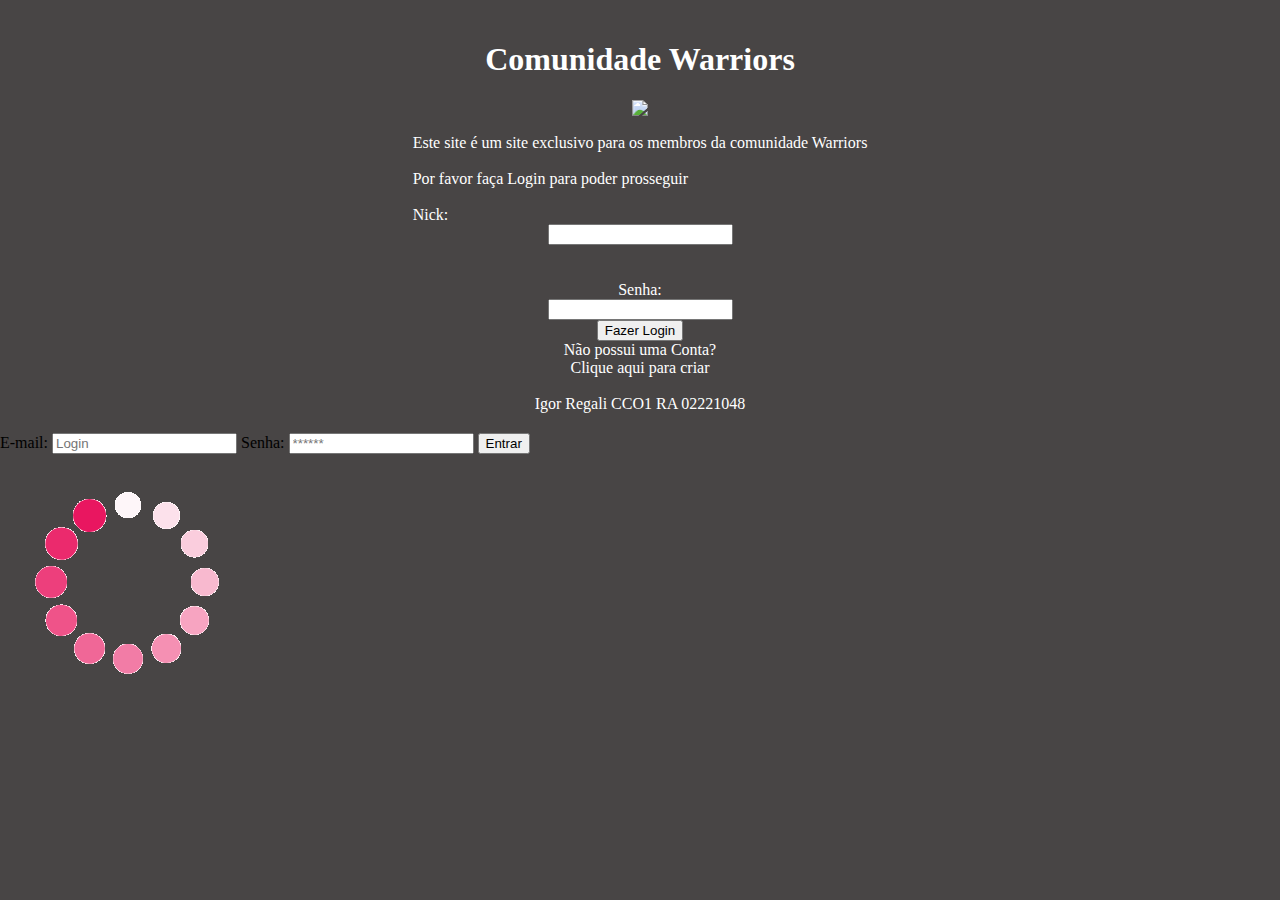
==== projeto_individual_IgorRegali/site/public/index.html @ 0e37b5e4 "Versão Nova" ====
<!DOCTYPE html>
<html lang="en">
<head>
    <meta charset="UTF-8">
    <meta http-equiv="X-UA-Compatible" content="IE=edge">
    <meta name="viewport" content="width=device-width, initial-scale=1.0">
    <title>Um momento amigo...</title>
    <script src="./js/funcoes.js"></script> 
    <link rel="stylesheet" href="css/intro.css">
</head>
<body>
    <div id="capa">
        <h1>Comunidade Warriors</h1>
        <img src="https://c.tenor.com/lKbQy9oa030AAAAC/mgrv-raiden-punching-armstrong.gif"> <br>
        Este site é um site exclusivo para os membros da comunidade Warriors <br><br>
        Por favor faça Login para poder prosseguir <br><br>
        Nick: 
        <input id="nome"> <br><br>
        Senha:
        <input id="senha">
        <button onclick="prosseguir()">Fazer Login</button>
        Não possui uma Conta? <a href="cadastro.html">Clique aqui para criar</a> <br>
        Igor Regali CCO1 RA 02221048
    </div>
    <div class="formulario">


        <span class="tipo_campo">E-mail:</span>
        <input id="email_input" type="text" placeholder="Login">

        <span class="tipo_campo">Senha:</span>
        <input id="senha_input" type="password" placeholder="******">

        <button class="btn" onclick="entrar()">Entrar</button>


    </div>

    <div id="div_aguardar" class="loading-div">
        <img src="./assets/circle-loading.gif" id="loading-gif">
    </div>

    <div id="div_erros_login">

    </div>
</div>
</div>
</div>
</body>
</html>
<script>
    function entrar() {
        aguardar();

        var emailVar = email_input.value;
        var senhaVar = senha_input.value;

        if (emailVar == "" || senhaVar == "") {
            cardErro.style.display = "block"
            mensagem_erro.innerHTML = "(Mensagem de erro para todos os campos em branco)";
            finalizarAguardar();
            return false;
        }
        else {
            setInterval(sumirMensagem, 5000)
        }

        console.log("FORM LOGIN: ", emailVar);
        console.log("FORM SENHA: ", senhaVar);

        fetch("/usuarios/autenticar", {
            method: "POST",
            headers: {
                "Content-Type": "application/json"
            },
            body: JSON.stringify({
                emailServer: emailVar,
                senhaServer: senhaVar
            })
        }).then(function (resposta) {
            console.log("ESTOU NO THEN DO entrar()!")

            if (resposta.ok) {
                console.log(resposta);

                resposta.json().then(json => {
                    console.log(json);
                    console.log(JSON.stringify(json));

                    sessionStorage.EMAIL_USUARIO = json.email;
                    sessionStorage.NOME_USUARIO = json.nome;
                    sessionStorage.ID_USUARIO = json.id;

                    setTimeout(function () {
                        window.location = "comunidade/menu.html";
                    }, 1000); // apenas para exibir o loading

                });

            } else {

                console.log("Houve um erro ao tentar realizar o login!");

                resposta.text().then(texto => {
                    console.error(texto);
                    finalizarAguardar(texto);
                });
            }

        }).catch(function (erro) {
            console.log(erro);
        })

        return false;
    }

    function sumirMensagem() {
        cardErro.style.display = "none"
    }

</script>
---- projeto_individual_IgorRegali/site/public/css/intro.css ----
#capa {
            color: white;
            align-items: center;
            display: flex;
            flex-direction: column;
            margin-top: 20px;
            margin-bottom: 20px;
            list-style: none;
            
        }

        a {
            text-decoration: none;
            color: white;
        }

        body {
            background-color:#484545;
            margin: 0;
            padding: 0;

        }

        .header {
            border-bottom: 5px solid #000000;
            background-color: #191818;
            width: 100vw;
            position: fixed;
        }

        .container {
            width: 80%;
            margin: auto;
            display: flex;
          }
          
          
          .header .container {
              display: flex;
            justify-content: space-between;
          }
          .header a {
            text-decoration: none;
            color: purple;
            padding: 10px 10px;
          }
          .header a:Hover {
            border-bottom: 2px solid #ffffff;
            color: rgb(255, 255, 255);
          }

          .header b {
            text-decoration: none;
            color: #5c00a7;
          }


          .logo{
              width: 0%;
          }
          .navbar {
            width: 100%;
            display: flex;
            align-items: center;
            justify-content: space-between;
            list-style: none;
          }





          .banner {
            height: fit-content;
            padding: 40px 0;
            color: rgb(10, 97, 2);
            background-image: url(https://i.ytimg.com/vi/o64n32RPI7s/maxresdefault.jpg);
            background-size: cover;
          }
          
          .banner .container {
            height: 800px;
            justify-content: center;
            align-items: center;
          }
          
          .banner p {
            width: 50%;
            font-size: 36px;
          }

          .noticias{
            padding: 100px;
            background-color: #5c00a7;
            height: 350px;
            justify-content: center;
            display: flex;
          }

          #idn{
            border-radius: 10px;
            width:1200px; 
            height: 400px;
          }

          .mais_noticiais{
            padding: 100px;
            background-color: #ffffff;
            height: 800px;
            justify-content: center;
            display: flex;
          }
          .titulo{
            height:250px;
            align-items: center;
            display: flex;
            justify-content: center;
          }
          .subtitulo{
            height:50px;
            background-color: #484545;
            align-items: center;
            display: flex;
            justify-content: center;
          }
          .transicao_SparaF{
            height: 400px;
            background-color: #484545;
            background-image: linear-gradient(#484545, #000000);
          }
          .transicao_FparaR {
            height: 400px;
            background-color: #000000;
            background-image: linear-gradient(#000000, #df131c);
          }
          .reddead{
            height: 200px;
            background-color: #df131c;
            align-items: center;
            display: flex;
            justify-content: center;
          }

          .reddead img{
            width: 1910px;
            height: 955px;
            opacity: 0.0;
            transition:1s ease;
          }

          .reddead img:Hover{
            width: 1910px;
            height: 955px;
            transition:1s ease;
            opacity: 1;
          }

          .transicao_RparaF{
            height: 400px;
            background-color: #df131c;
            background-image: linear-gradient(#df131c, #000000);
          }
          .fixa{
            height: 400px;
            background-color: #000000;
          }

          .transicao_FparaH{
            height: 400px;
            background-color: #000000;
            background-image: linear-gradient(#000000,#e74200);
          }
          .halflife{
            height: 800px;
            background-color: #e74200;
          }
          .transicao_HparaF{
            height: 400px;
            background-color: #e74200;
            background-image: linear-gradient(#e74200, #000000);
          }
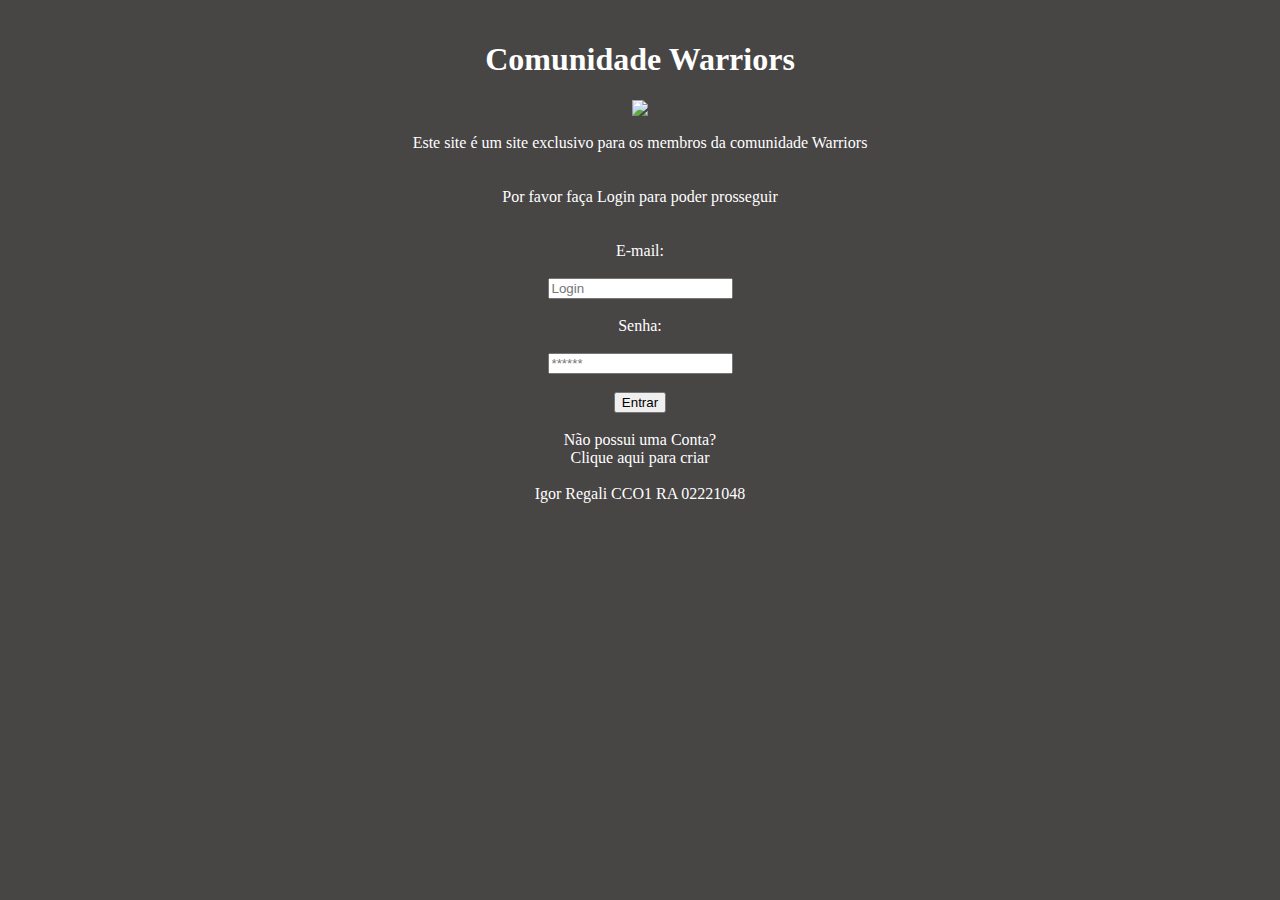
==== commit 9dbc585a: "Css" ====
--- a/projeto_individual_IgorRegali/site/public/index.html
+++ b/projeto_individual_IgorRegali/site/public/index.html
@@ -9,40 +9,26 @@
     <link rel="stylesheet" href="css/intro.css">
 </head>
 <body>
-    <div id="capa">
+    <div class="capa">
         <h1>Comunidade Warriors</h1>
         <img src="https://c.tenor.com/lKbQy9oa030AAAAC/mgrv-raiden-punching-armstrong.gif"> <br>
-        Este site é um site exclusivo para os membros da comunidade Warriors <br><br>
-        Por favor faça Login para poder prosseguir <br><br>
-        Nick: 
-        <input id="nome"> <br><br>
-        Senha:
-        <input id="senha">
-        <button onclick="prosseguir()">Fazer Login</button>
+        <span>Este site é um site exclusivo para os membros da comunidade Warriors </span> <br><br>
+        <span> Por favor faça Login para poder prosseguir </span><br><br>
+
+
+            <span>E-mail:</span> <br>
+            <input id="email_input" type="text" placeholder="Login"> <br>
+    
+            <span>Senha:</span> <br>
+            <input id="senha_input" type="password" placeholder="******"> <br>
+    
+            <button class="btn" onclick="entrar()">Entrar</button> <br>
+    
+    
         Não possui uma Conta? <a href="cadastro.html">Clique aqui para criar</a> <br>
         Igor Regali CCO1 RA 02221048
     </div>
-    <div class="formulario">
 
-
-        <span class="tipo_campo">E-mail:</span>
-        <input id="email_input" type="text" placeholder="Login">
-
-        <span class="tipo_campo">Senha:</span>
-        <input id="senha_input" type="password" placeholder="******">
-
-        <button class="btn" onclick="entrar()">Entrar</button>
-
-
-    </div>
-
-    <div id="div_aguardar" class="loading-div">
-        <img src="./assets/circle-loading.gif" id="loading-gif">
-    </div>
-
-    <div id="div_erros_login">
-
-    </div>
 </div>
 </div>
 </div>
--- a/projeto_individual_IgorRegali/site/public/css/intro.css
+++ b/projeto_individual_IgorRegali/site/public/css/intro.css
@@ -1,5 +1,5 @@
 
-        #capa {
+        .capa {
             color: white;
             align-items: center;
             display: flex;
@@ -22,163 +22,4 @@
 
         }
 
-        .header {
-            border-bottom: 5px solid #000000;
-            background-color: #191818;
-            width: 100vw;
-            position: fixed;
-        }
-
-        .container {
-            width: 80%;
-            margin: auto;
-            display: flex;
-          }
-          
-          
-          .header .container {
-              display: flex;
-            justify-content: space-between;
-          }
-          .header a {
-            text-decoration: none;
-            color: purple;
-            padding: 10px 10px;
-          }
-          .header a:Hover {
-            border-bottom: 2px solid #ffffff;
-            color: rgb(255, 255, 255);
-          }
-
-          .header b {
-            text-decoration: none;
-            color: #5c00a7;
-          }
-
-
-          .logo{
-              width: 0%;
-          }
-          .navbar {
-            width: 100%;
-            display: flex;
-            align-items: center;
-            justify-content: space-between;
-            list-style: none;
-          }
-
-
-
-
-
-          .banner {
-            height: fit-content;
-            padding: 40px 0;
-            color: rgb(10, 97, 2);
-            background-image: url(https://i.ytimg.com/vi/o64n32RPI7s/maxresdefault.jpg);
-            background-size: cover;
-          }
-          
-          .banner .container {
-            height: 800px;
-            justify-content: center;
-            align-items: center;
-          }
-          
-          .banner p {
-            width: 50%;
-            font-size: 36px;
-          }
-
-          .noticias{
-            padding: 100px;
-            background-color: #5c00a7;
-            height: 350px;
-            justify-content: center;
-            display: flex;
-          }
-
-          #idn{
-            border-radius: 10px;
-            width:1200px; 
-            height: 400px;
-          }
-
-          .mais_noticiais{
-            padding: 100px;
-            background-color: #ffffff;
-            height: 800px;
-            justify-content: center;
-            display: flex;
-          }
-          .titulo{
-            height:250px;
-            align-items: center;
-            display: flex;
-            justify-content: center;
-          }
-          .subtitulo{
-            height:50px;
-            background-color: #484545;
-            align-items: center;
-            display: flex;
-            justify-content: center;
-          }
-          .transicao_SparaF{
-            height: 400px;
-            background-color: #484545;
-            background-image: linear-gradient(#484545, #000000);
-          }
-          .transicao_FparaR {
-            height: 400px;
-            background-color: #000000;
-            background-image: linear-gradient(#000000, #df131c);
-          }
-          .reddead{
-            height: 200px;
-            background-color: #df131c;
-            align-items: center;
-            display: flex;
-            justify-content: center;
-          }
-
-          .reddead img{
-            width: 1910px;
-            height: 955px;
-            opacity: 0.0;
-            transition:1s ease;
-          }
-
-          .reddead img:Hover{
-            width: 1910px;
-            height: 955px;
-            transition:1s ease;
-            opacity: 1;
-          }
-
-          .transicao_RparaF{
-            height: 400px;
-            background-color: #df131c;
-            background-image: linear-gradient(#df131c, #000000);
-          }
-          .fixa{
-            height: 400px;
-            background-color: #000000;
-          }
-
-          .transicao_FparaH{
-            height: 400px;
-            background-color: #000000;
-            background-image: linear-gradient(#000000,#e74200);
-          }
-          .halflife{
-            height: 800px;
-            background-color: #e74200;
-          }
-          .transicao_HparaF{
-            height: 400px;
-            background-color: #e74200;
-            background-image: linear-gradient(#e74200, #000000);
-          }
-
         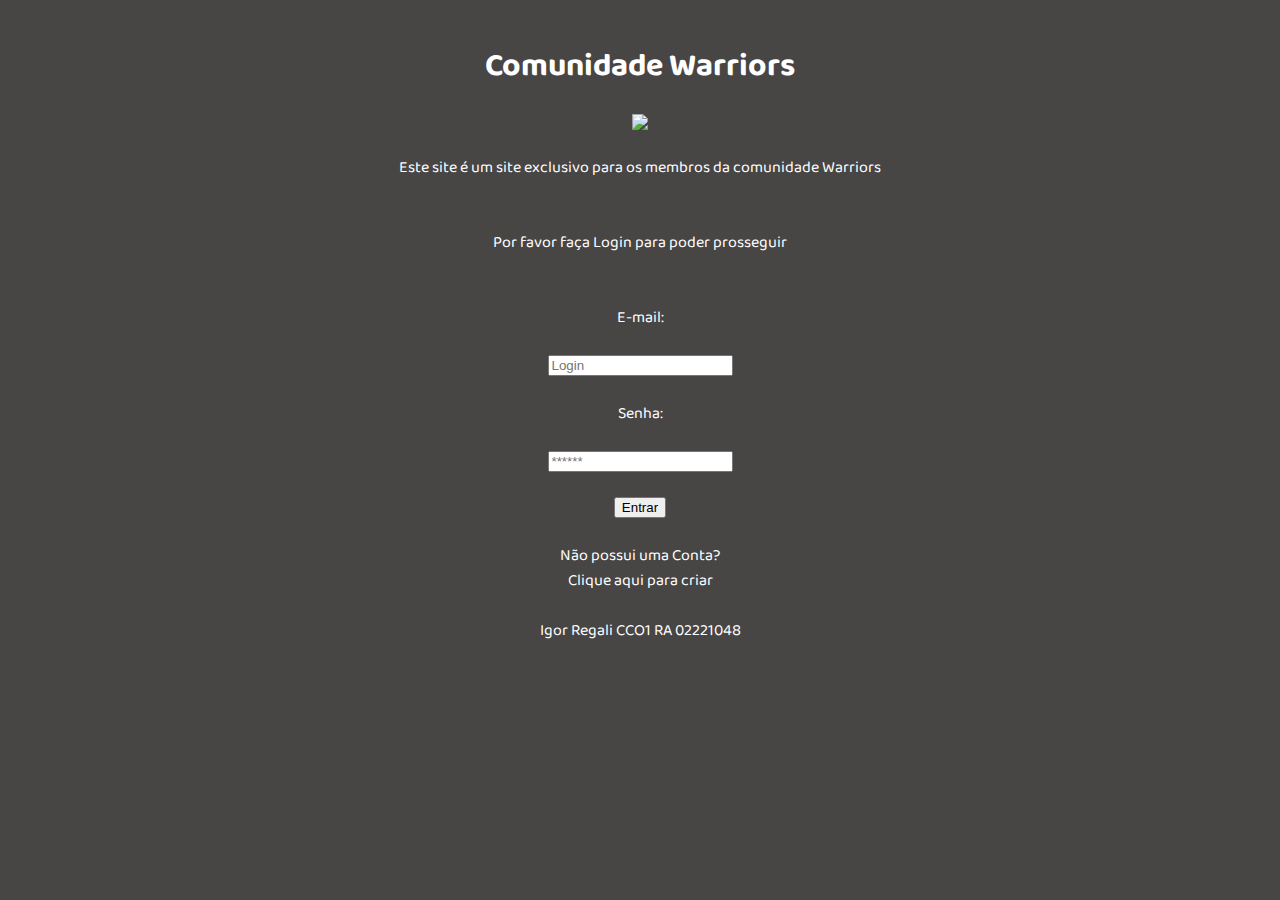
==== commit 0ce7e7d6: "Novas" ====
--- a/projeto_individual_IgorRegali/site/public/index.html
+++ b/projeto_individual_IgorRegali/site/public/index.html
@@ -7,6 +7,7 @@
     <title>Um momento amigo...</title>
     <script src="./js/funcoes.js"></script> 
     <link rel="stylesheet" href="css/intro.css">
+    <link rel="icon" href="./assets/icon/icone.png">
 </head>
 <body>
     <div class="capa">
@@ -27,6 +28,15 @@
     
         Não possui uma Conta? <a href="cadastro.html">Clique aqui para criar</a> <br>
         Igor Regali CCO1 RA 02221048
+
+        <div id="div_aguardar" class="loading-div">
+            
+        </div>
+    
+        <div id="div_erros_login">
+    
+        </div>
+
     </div>
 
 </div>
--- a/projeto_individual_IgorRegali/site/public/css/intro.css
+++ b/projeto_individual_IgorRegali/site/public/css/intro.css
@@ -1,4 +1,5 @@
-
+@import url('https://fonts.googleapis.com/css2?family=Baloo+2&family=Bebas+Neue&family=Nunito+Sans&family=Plus+Jakarta+Sans:wght@200&family=Poppins&family=Righteous&display=swap');
+        .capa_2,
         .capa {
             color: white;
             align-items: center;
@@ -10,6 +11,10 @@
             
         }
 
+        .capa_2{
+            padding-top: 15%;
+        }
+
         a {
             text-decoration: none;
             color: white;
@@ -19,7 +24,7 @@
             background-color:#484545;
             margin: 0;
             padding: 0;
-
+            font-family: 'Baloo 2', cursive;
         }
 
         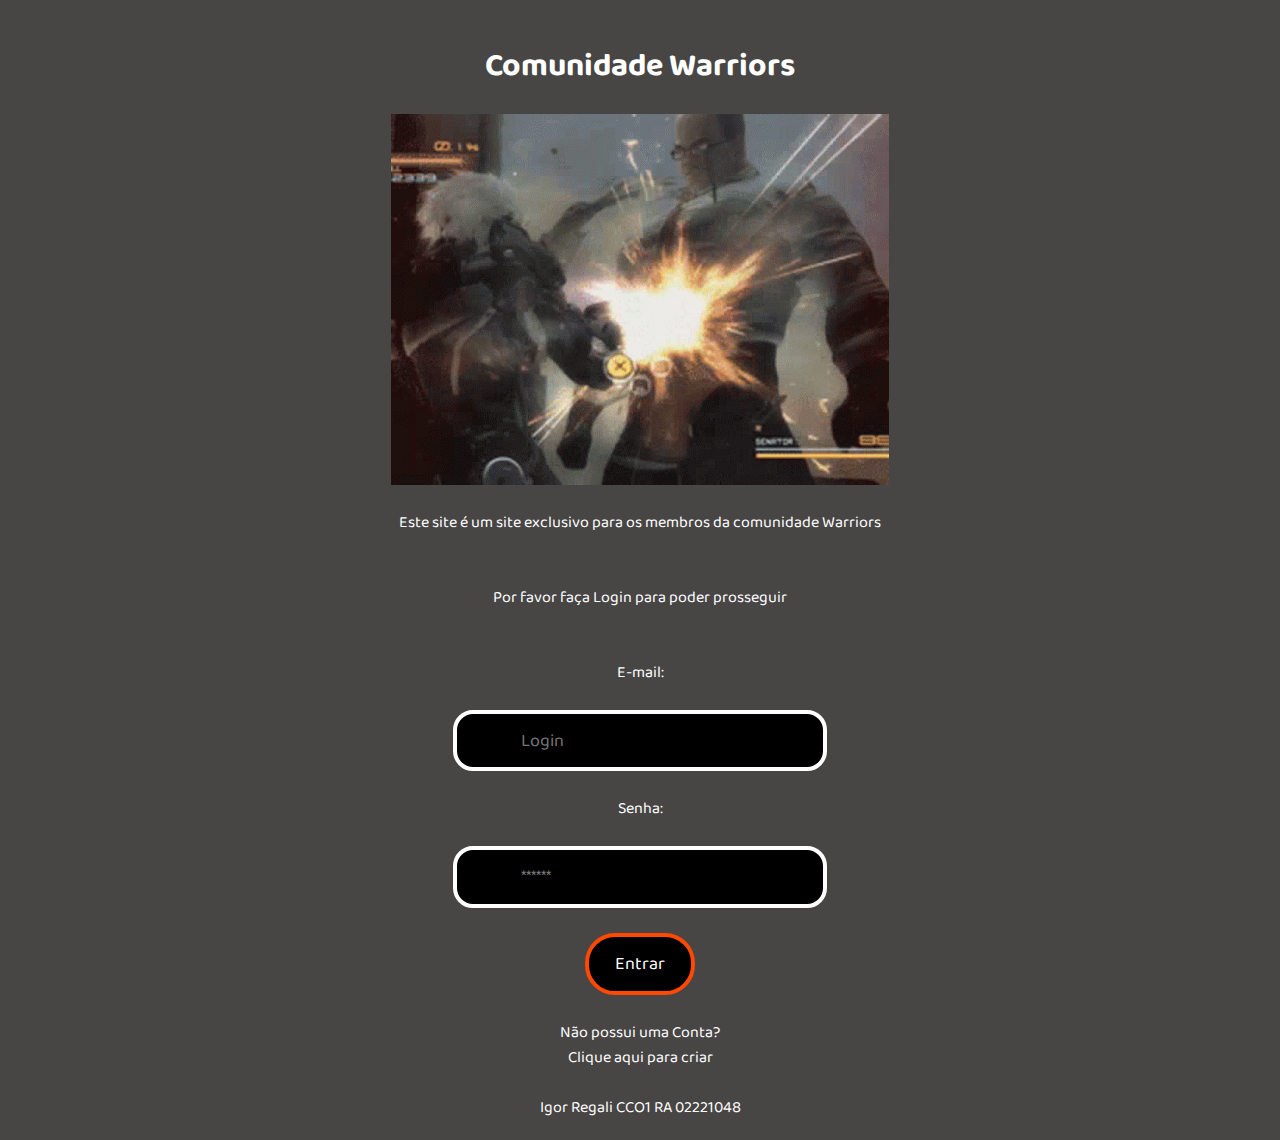
==== commit d62138ac: "Novos botões" ====
--- a/projeto_individual_IgorRegali/site/public/index.html
+++ b/projeto_individual_IgorRegali/site/public/index.html
@@ -12,7 +12,7 @@
 <body>
     <div class="capa">
         <h1>Comunidade Warriors</h1>
-        <img src="https://c.tenor.com/lKbQy9oa030AAAAC/mgrv-raiden-punching-armstrong.gif"> <br>
+        <img src="assets/imgs/mgrv-raiden-punching-armstrong.gif"> <br>
         <span>Este site é um site exclusivo para os membros da comunidade Warriors </span> <br><br>
         <span> Por favor faça Login para poder prosseguir </span><br><br>
 
--- a/projeto_individual_IgorRegali/site/public/css/intro.css
+++ b/projeto_individual_IgorRegali/site/public/css/intro.css
@@ -1,4 +1,5 @@
 @import url('https://fonts.googleapis.com/css2?family=Baloo+2&family=Bebas+Neue&family=Nunito+Sans&family=Plus+Jakarta+Sans:wght@200&family=Poppins&family=Righteous&display=swap');
+        .capa_3,
         .capa_2,
         .capa {
             color: white;
@@ -12,8 +13,21 @@
         }
 
         .capa_2{
-            padding-top: 15%;
+            padding-top: 4%;
+            padding-bottom: 1%;
         }
+
+        .box{background-color: #000000;
+            border: #ff4800 10px solid;
+            border-radius: 10px;
+            align-items: center;
+            justify-content: center;
+            display: flex;
+            flex-direction: column;
+            height: 320px;
+            padding: 5%;
+            padding-top: 7%
+    }
 
         a {
             text-decoration: none;
@@ -27,4 +41,29 @@
             font-family: 'Baloo 2', cursive;
         }
 
+        button{
+            padding: 1%;
+            padding-left: 2%;
+            padding-right: 2%;
+            color:#ffffff;
+            background-color: #000000;
+            border-radius: 30px;
+            border:#ff4800 4px solid;
+            font-size: large;
+            font-family: 'Baloo 2', cursive;
+            display: flex;
+          
+          }
+          
+          input{
+            padding: 1%;
+            padding-left: 5%;
+            padding-right: 2%;
+            color:#ff4800;
+            background-color: #000000;
+            border-radius: 20px;
+            border:#ffffff 4px solid;
+            font-size: large;
+            font-family: 'Baloo 2', cursive;
+          }
         